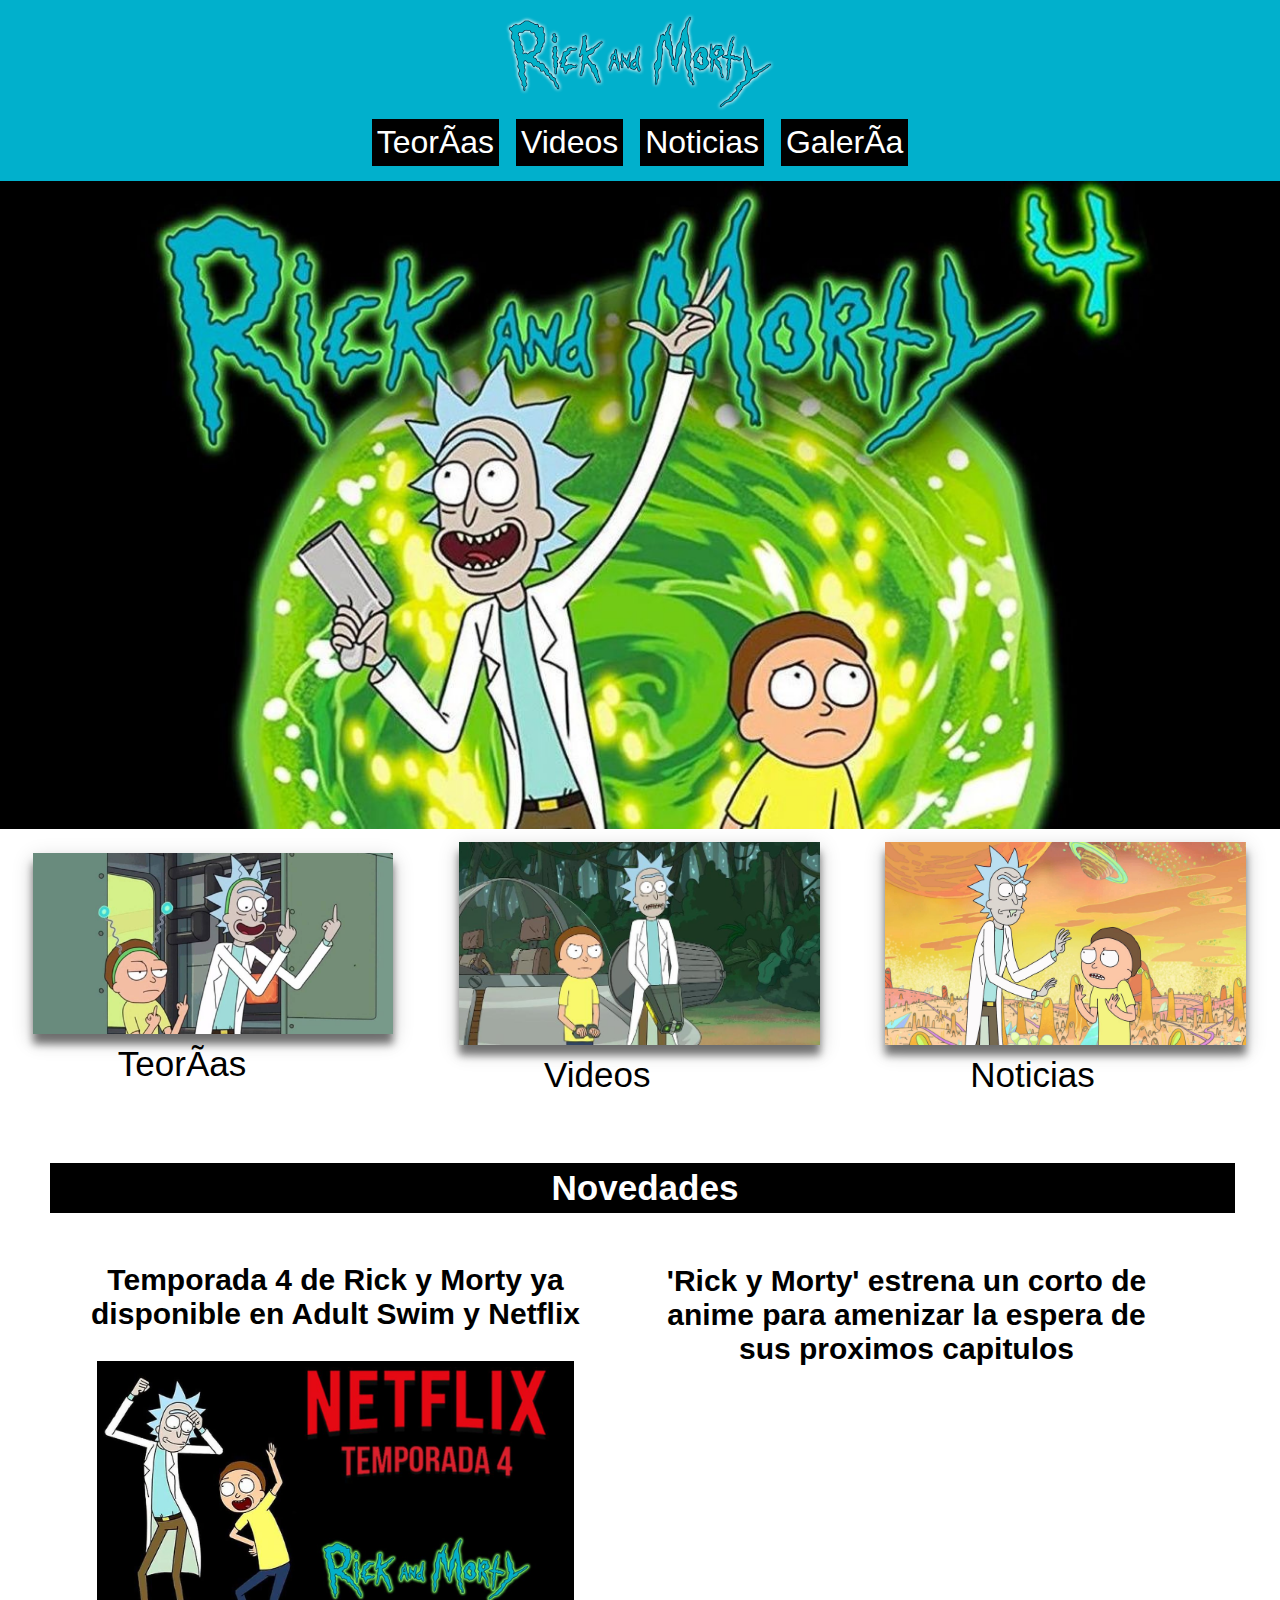
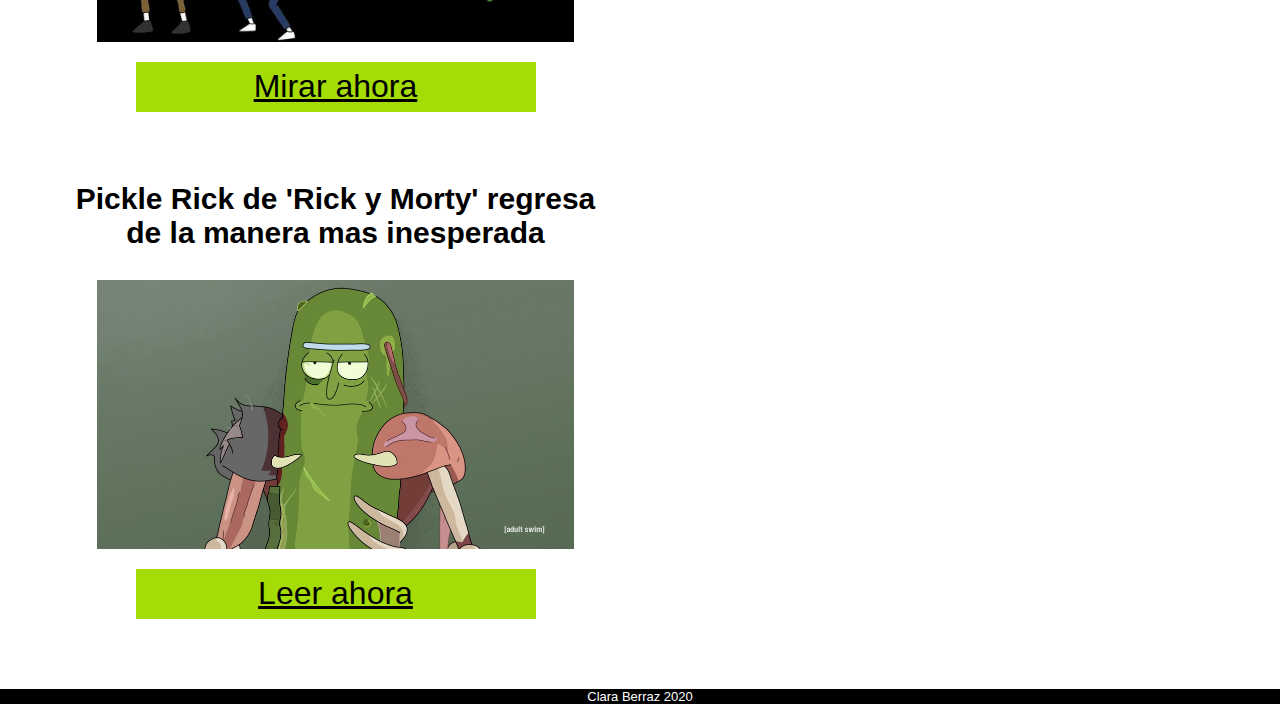
==== index.html @ 6d132912 "avances" ====
<!doctype html>
<html>
<head>
<meta charset="iso-8859-1"> 
<title>Rick & Morty</title>
<link rel="stylesheet" type="text/css" href="./estilos.css">

</head>

<body>
	
	<header>
		<a href="./index.html" style="width: 300px;"><img style="max-height: 100%;" src="./images/logo.png" alt=""> </a>
		
		<nav>
			<ul id="mibarra" class="barratop">
			<li><a href="./page/teorias.html">Teorías</a></li>
			<li><a href="./page/videos.html">Videos</a></li>
			<li><a href="./page/noticias.html">Noticias</a></li>
			<li><a href="./page/galeria.html">Galería</a></li>
		</ul>
		</nav>
	</header>
	
	<img src="./images/banner.jpg" >	
	

	<div>
		<div class="caja3columnas">
			<img class="shadow" src="./images/Imagen1.jpg">	
			<a class="teorias" href="./page/teorias.html">Teorías</a>
		</div>

		<div class="caja3columnas">
			<img class="shadow" src="./images/Imagen2.jpg">
			<a href="./page/videos.html" class="videos">Videos</a>
		</div>

		<div class="caja3columnas">
			<img class="shadow" src="./images/Imagen3.jpg">
			<a href="./page/noticias.html" class="noticias">Noticias</a>
		</div>
	</div>
	</section>

<section>

	<div class="cajasincolumna">
		<h3>Novedades</h3>
	</div>

	<div class="row">
		<div class="column centrado">
			<div class="textos">
				<h4>Temporada 4 de Rick y Morty ya disponible en Adult Swim y Netflix</h4>
			</div>
			<img src="./images/temporada4.jpg">
		
			<div class="cajawatch">
				<a href="https://www.adultswim.com/streams/rick-and-morty" target=blank>Mirar ahora</a>
			</div>
		</div>
		<div class="column centrado">
			<div class="textos">
				<h4>'Rick y Morty' estrena un corto de anime para amenizar la espera de sus proximos capitulos</h4>
				 </div>
				 <div class="centrado" >
					 <iframe class="sizeVideo" src="https://www.youtube.com/embed/-kdltv_CSHE" frameborder="0" allow="accelerometer; autoplay; encrypted-media; gyroscope; picture-in-picture" allowfullscreen></iframe>
				</div>
		</div>
		<div class="column centrado">
			<div class= textos>
				<h4>Pickle Rick de 'Rick y Morty' regresa de la manera mas inesperada</h4>
			</div>
			<img  width="200px" src="./images/pickle.png" alt="">
		
			<div class="cajawatch">
				<a href="">Leer ahora</a>
			</div>
		</div>
	</div>
	
  
</section>
    
	<footer>Clara Berraz 2020</footer>
	
</body>
</html>
---- estilos.css ----
*{margin: 0; padding: 0}

.logo{
    max-width: 200px;
    position: absolute;
    background-color: black;
}
.logo:hover{
    background-color: #A5DC05;
}

header {background-color: #01B0CC; font-size: 25px; padding: 10px; text-align: center; font-family: 'Kumbh Sans', sans-serif; margin-left: auto; margin-right: auto}

a {color: black; margin-right: auto; margin-left: auto; }

.nombresitio {color: black; text-decoration: none; font-size: 30px; font-family: 'Kumbh Sans', sans-serif; margin-right: auto; margin-left: auto; text-align: center;}

header nav a {background-color: black; color: white; text-decoration: none; display: inline-block; margin: 5px; padding: 5px}

header nav a:hover {background-color: #A5DC05; color: white;}

h1 {font-family: 'Kumbh Sans', sans-serif; ; border-bottom:3px; text-align:center }

h2 {text-align: center; }


img {width: 90%; margin: auto; display: block;}



section {padding: 50px}

nav ul {list-style: none;}

nav ul li {display: inline;}

div {background-color: white; text-align: center; color: black; display: flex; flex-flow: wrap;align-self: center;}

.caja3columnas {background-color: white; text-align: center ; width: 31.3%; margin: 1%}

.teorias {padding-left: 100px; color: black; font-size: 35px; stroke: 8px; text-decoration: none; ; padding-top: 5px; display: inline-block; margin: 5px}

.teorias:hover{
  text-shadow: 0 0 3px #FF0000, 0 0 5px #FF0000;
}

.videos {padding-left: 100px; color: black; font-size: 35px; stroke: 8px; text-decoration: none; ; padding-top: 5px; display: inline-block; margin: 5px}

.videos:hover{
  text-shadow: 0 0 3px #FF0000, 0 0 5px #FF0000;
}
.noticias {padding-left: 100px; color: black; font-size: 35px; stroke: 8px; text-decoration: none; ; padding-top: 5px; display: inline-block; margin: 5px}
.noticias:hover{
  text-shadow: 0 0 3px #FF0000, 0 0 5px #FF0000;
}
body {background-color: black; color: white ; font-family: 'Kumbh Sans', sans-serif; font-size: 30px }

section {background-color: white; font-family: 'Kumbh Sans', sans-serif; color: black}

.cajasincolumna {background-color: black; color:white; width: 100%; padding-top: 5px; padding-bottom: 5px; padding-left: 5px; justify-content: center;}

.textos {padding-top: 30px; padding-bottom: 30px; text-align: center; justify-content: center;}

.cajawatch {height: 50px ;width: 400px; color: black; background-color: #A5DC05 ; margin: 0px auto; font-family: 'Kumbh Sans', sans-serif; text-align: center; display: flex; align-content: center; margin-top: 20px; }
.cajawatch:hover {background-color: #01B0CC}

a {color: black; display: flex; align-content: center; margin-left: auto; margin-right: auto; font-family: 'Kumbh Sans', sans-serif; font-size: xx-large}

.Cajaleer { border-radius: 10px; width: 400px; color: black; background-color: #A5DC05 ; margin: 0px auto; font-family: 'Kumbh Sans', sans-serif; text-align: center; display: flex; }
.Cajaleer:hover {background-color: #01B0CC}

.centrado{justify-content: center;}

.sizeVideo{
    width: 450px;
    height: 315px
}


footer {background-color: black; color: white; font-size: small ; text-align: center;}

.col-1 {width: 8.33%;}
.col-2 {width: 16.66%;}
.col-3 {width: 25%;}
.col-4 {width: 33.33%;}
.col-5 {width: 41.66%;}
.col-6 {width: 50%;}
.col-7 {width: 58.33%;}
.col-8 {width: 66.66%;}
.col-9 {width: 75%;}
.col-10 {width: 83.33%;}
.col-11 {width: 91.66%;}
.col-12 {width: 100%;}


.columnGaleria{
  float: left;
  width: 25%;
}

.shadow{
  box-shadow: 0 10px 8px 0 rgba(0, 0, 0, 0.5), 0 6px 20px 0 rgba(0, 0, 0, 0.19);
}

.imgGaleria{
  box-shadow: 0 10px 8px 0 rgba(0, 0, 0, 0.5), 0 6px 20px 0 rgba(0, 0, 0, 0.19);
  text-align: center;
}

.imgGaleria:hover{
  transform: scale(1.6);
  max-width: 100%;
}




.column {
  float: left;
  width: 45%;
  padding: 20px;
}

.row:after {
  content: "";
  display: table;
  clear: both;
}

.card{

  box-shadow: 0 4px 8px 0 rgba(0, 0, 0, 0.5);
  max-width: 400px;
  margin: 20px auto;
  text-align: center;
  font-family: 'Kumbh Sans', sans-serif;
  translate: -3px;
}
.card:hover{
  transform: scale(0.95);
}

/*estilos para tabletas*/
@media (max-width:768px) {
  .column {
    width: 50%;
  }

  .columnGaleria{
    float: left;
    width: 33.3%;
  }

 
}

/*estilos para celulares*/
@media  (max-width: 480px){
  .column {
    width: 25%;
  }
  .columnGaleria{
    float: left;
    width: 50%;
  }
  
}

@media screen and (max-width: 992px) {
  .column {
    width: 100%;
  }
}
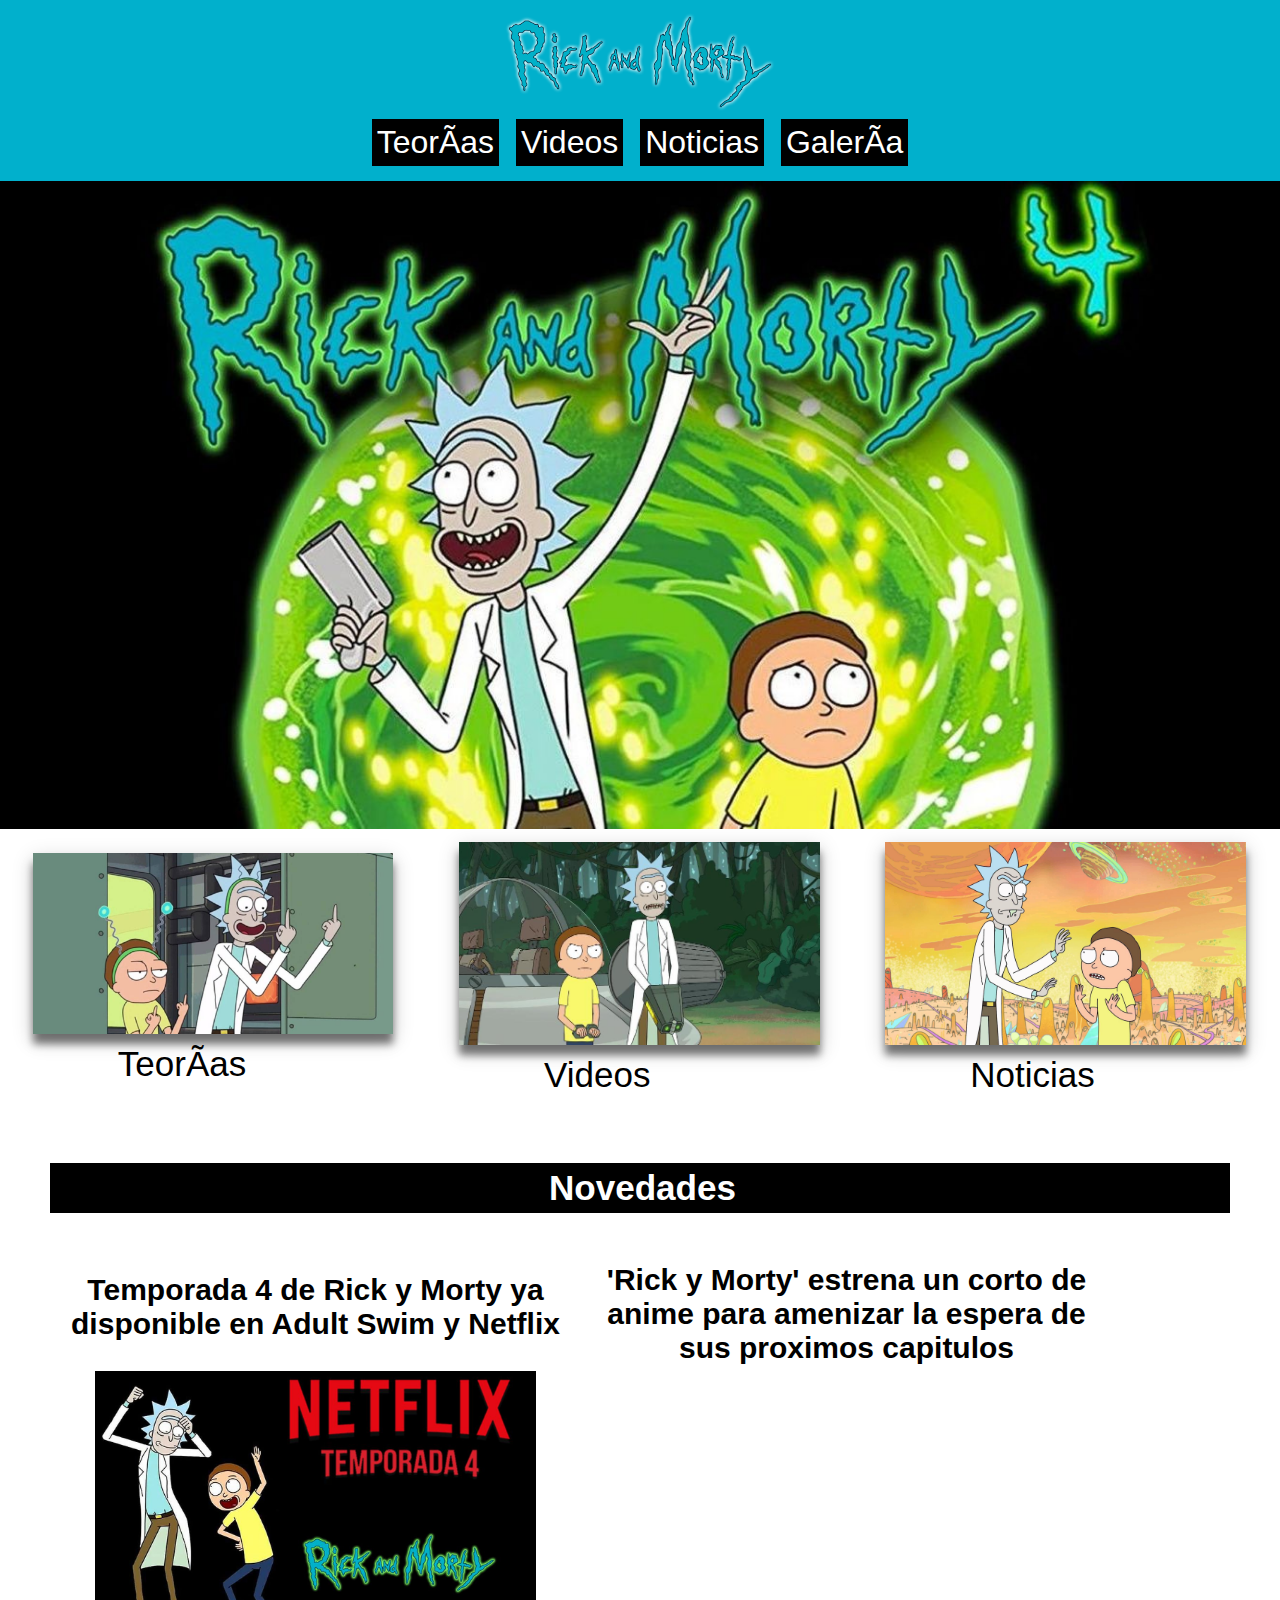
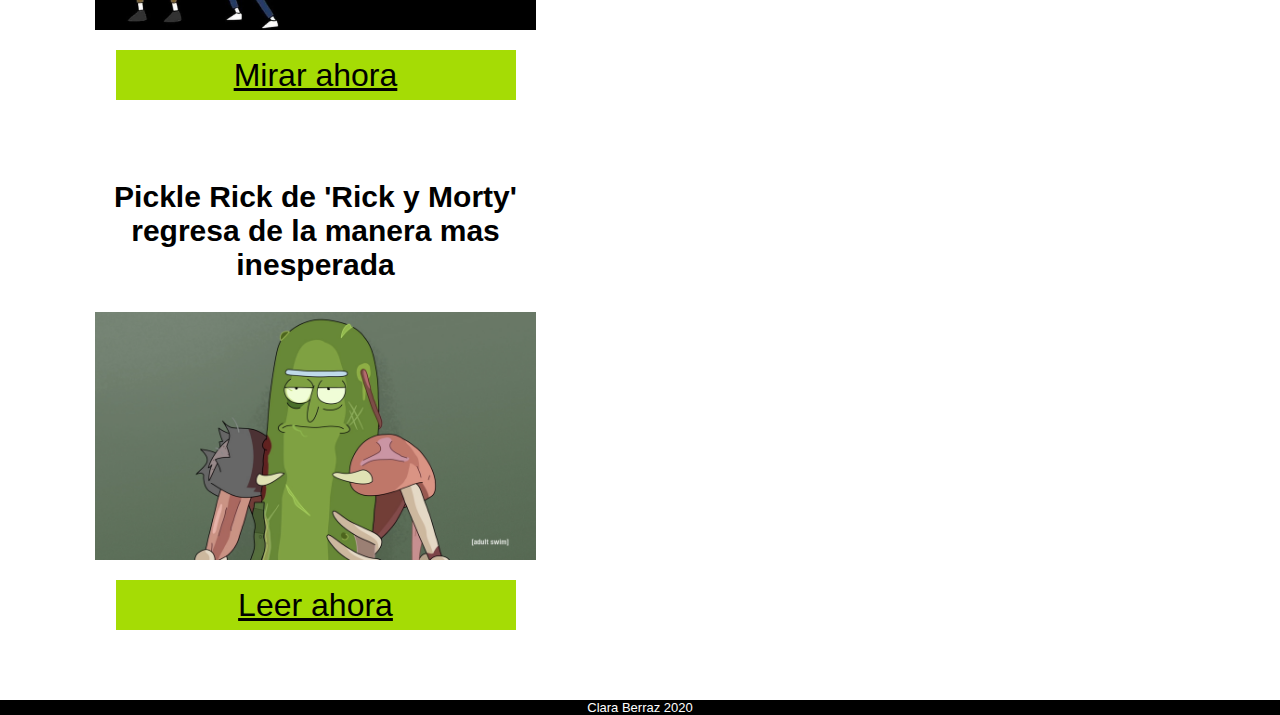
==== commit c27759d0: "galeria 2" ====
--- a/index.html
+++ b/index.html
@@ -17,14 +17,13 @@
 			<li><a href="./page/teorias.html">Teorías</a></li>
 			<li><a href="./page/videos.html">Videos</a></li>
 			<li><a href="./page/noticias.html">Noticias</a></li>
-			<li><a href="./page/galeria.html">Galería</a></li>
+			<li><a href="./page/galeria2.html">Galería</a></li>
 		</ul>
 		</nav>
 	</header>
 	
 	<img src="./images/banner.jpg" >	
 	
-
 	<div>
 		<div class="caja3columnas">
 			<img class="shadow" src="./images/Imagen1.jpg">	
@@ -41,48 +40,48 @@
 			<a href="./page/noticias.html" class="noticias">Noticias</a>
 		</div>
 	</div>
-	</section>
 
-<section>
 
-	<div class="cajasincolumna">
-		<h3>Novedades</h3>
-	</div>
+	<section>
 
-	<div class="row">
-		<div class="column centrado">
-			<div class="textos">
-				<h4>Temporada 4 de Rick y Morty ya disponible en Adult Swim y Netflix</h4>
+		<div class="cajasincolumna">
+			<h3>Novedades</h3>
+		</div>
+
+		<div class="row">
+			<div class="column centrado">
+				<div class="textos">
+					<h4>Temporada 4 de Rick y Morty ya disponible en Adult Swim y Netflix</h4>
+				</div>
+				<img src="./images/temporada4.jpg">
+			
+				<div class="cajawatch">
+					<a href="https://www.adultswim.com/streams/rick-and-morty" target=blank>Mirar ahora</a>
+				</div>
 			</div>
-			<img src="./images/temporada4.jpg">
-		
-			<div class="cajawatch">
-				<a href="https://www.adultswim.com/streams/rick-and-morty" target=blank>Mirar ahora</a>
+			<div class="column centrado">
+				<div class="textos">
+					<h4>'Rick y Morty' estrena un corto de anime para amenizar la espera de sus proximos capitulos</h4>
+					</div>
+					<div class="centrado" >
+						<iframe class="sizeVideo" src="https://www.youtube.com/embed/-kdltv_CSHE" frameborder="0" allow="accelerometer; autoplay; encrypted-media; gyroscope; picture-in-picture" allowfullscreen></iframe>
+					</div>
+			</div>
+			<div class="column centrado">
+				<div class= textos>
+					<h4>Pickle Rick de 'Rick y Morty' regresa de la manera mas inesperada</h4>
+				</div>
+				<img  width="200px" src="./images/pickle.png" alt="">
+			
+				<div class="cajawatch">
+					<a href="">Leer ahora</a>
+				</div>
 			</div>
 		</div>
-		<div class="column centrado">
-			<div class="textos">
-				<h4>'Rick y Morty' estrena un corto de anime para amenizar la espera de sus proximos capitulos</h4>
-				 </div>
-				 <div class="centrado" >
-					 <iframe class="sizeVideo" src="https://www.youtube.com/embed/-kdltv_CSHE" frameborder="0" allow="accelerometer; autoplay; encrypted-media; gyroscope; picture-in-picture" allowfullscreen></iframe>
-				</div>
-		</div>
-		<div class="column centrado">
-			<div class= textos>
-				<h4>Pickle Rick de 'Rick y Morty' regresa de la manera mas inesperada</h4>
-			</div>
-			<img  width="200px" src="./images/pickle.png" alt="">
 		
-			<div class="cajawatch">
-				<a href="">Leer ahora</a>
-			</div>
-		</div>
-	</div>
 	
-  
-</section>
-    
+	</section>
+		
 	<footer>Clara Berraz 2020</footer>
 	
 </body>
--- a/estilos.css
+++ b/estilos.css
@@ -9,67 +9,213 @@
     background-color: #A5DC05;
 }
 
-header {background-color: #01B0CC; font-size: 25px; padding: 10px; text-align: center; font-family: 'Kumbh Sans', sans-serif; margin-left: auto; margin-right: auto}
-
-a {color: black; margin-right: auto; margin-left: auto; }
-
-.nombresitio {color: black; text-decoration: none; font-size: 30px; font-family: 'Kumbh Sans', sans-serif; margin-right: auto; margin-left: auto; text-align: center;}
-
-header nav a {background-color: black; color: white; text-decoration: none; display: inline-block; margin: 5px; padding: 5px}
-
-header nav a:hover {background-color: #A5DC05; color: white;}
-
-h1 {font-family: 'Kumbh Sans', sans-serif; ; border-bottom:3px; text-align:center }
-
-h2 {text-align: center; }
-
-
-img {width: 90%; margin: auto; display: block;}
-
-
-
-section {padding: 50px}
-
-nav ul {list-style: none;}
-
-nav ul li {display: inline;}
-
-div {background-color: white; text-align: center; color: black; display: flex; flex-flow: wrap;align-self: center;}
-
-.caja3columnas {background-color: white; text-align: center ; width: 31.3%; margin: 1%}
-
-.teorias {padding-left: 100px; color: black; font-size: 35px; stroke: 8px; text-decoration: none; ; padding-top: 5px; display: inline-block; margin: 5px}
+header {
+    background-color: #01B0CC; 
+    font-size: 25px; 
+    padding: 10px; 
+    text-align: center; 
+    font-family: 'Kumbh Sans', sans-serif; 
+    margin-left: auto; 
+    margin-right: auto
+}
+
+a {
+  color: black; 
+  margin-right: auto; 
+  margin-left: auto; 
+}
+
+.nombresitio {
+  color: black; 
+  text-decoration: none; 
+  font-size: 30px; 
+  font-family: 'Kumbh Sans', sans-serif; 
+  margin-right: auto; 
+  margin-left: auto; 
+  text-align: center;
+}
+
+header nav a {
+  background-color: black; 
+  color: white;
+  text-decoration: none; 
+  display: inline-block; 
+  margin: 5px; 
+  padding: 5px
+}
+
+header nav a:hover {
+  background-color: #A5DC05; 
+  color: white;
+}
+
+h1 {
+  font-family: 'Kumbh Sans', sans-serif; 
+  border-bottom:3px; 
+  text-align:center 
+}
+
+h2 {
+  text-align: center; 
+}
+
+h6 { 
+  color: gray; 
+
+}
+
+
+img {
+  width: 90%; 
+  margin: auto; 
+  display: block;
+}
+
+p{
+  font-size: medium
+}
+
+section {
+  padding: 50px
+}
+
+nav ul {
+  list-style: none;
+}
+
+nav ul li {
+  display: inline;
+}
+
+div {
+  background-color: white; 
+  text-align: center; 
+  color: black; 
+  display: flex; 
+  flex-flow: wrap;
+  align-self: center;
+}
+
+.caja3columnas {
+  background-color: white; 
+  text-align: center ; 
+  width: 31.3%; 
+  margin: 1%
+}
+
+.teorias {
+  padding-left: 100px; 
+  color: black; 
+  font-size: 35px; 
+  stroke: 8px; 
+  text-decoration: none;
+  padding-top: 5px; 
+  display: inline-block; 
+  margin: 5px}
 
 .teorias:hover{
   text-shadow: 0 0 3px #FF0000, 0 0 5px #FF0000;
 }
 
-.videos {padding-left: 100px; color: black; font-size: 35px; stroke: 8px; text-decoration: none; ; padding-top: 5px; display: inline-block; margin: 5px}
+.videos {
+  padding-left: 100px; 
+  color: black; 
+  font-size: 35px; 
+  stroke: 8px; 
+  text-decoration: none;
+  padding-top: 5px; 
+  display: inline-block; 
+  margin: 5px}
 
 .videos:hover{
   text-shadow: 0 0 3px #FF0000, 0 0 5px #FF0000;
 }
-.noticias {padding-left: 100px; color: black; font-size: 35px; stroke: 8px; text-decoration: none; ; padding-top: 5px; display: inline-block; margin: 5px}
+.noticias {
+  padding-left: 100px; 
+  color: black; 
+  font-size: 35px; 
+  stroke: 8px; 
+  text-decoration: none;  
+  padding-top: 5px; 
+  display: inline-block; 
+  margin: 5px
+}
 .noticias:hover{
   text-shadow: 0 0 3px #FF0000, 0 0 5px #FF0000;
 }
-body {background-color: black; color: white ; font-family: 'Kumbh Sans', sans-serif; font-size: 30px }
-
-section {background-color: white; font-family: 'Kumbh Sans', sans-serif; color: black}
-
-.cajasincolumna {background-color: black; color:white; width: 100%; padding-top: 5px; padding-bottom: 5px; padding-left: 5px; justify-content: center;}
-
-.textos {padding-top: 30px; padding-bottom: 30px; text-align: center; justify-content: center;}
-
-.cajawatch {height: 50px ;width: 400px; color: black; background-color: #A5DC05 ; margin: 0px auto; font-family: 'Kumbh Sans', sans-serif; text-align: center; display: flex; align-content: center; margin-top: 20px; }
-.cajawatch:hover {background-color: #01B0CC}
-
-a {color: black; display: flex; align-content: center; margin-left: auto; margin-right: auto; font-family: 'Kumbh Sans', sans-serif; font-size: xx-large}
-
-.Cajaleer { border-radius: 10px; width: 400px; color: black; background-color: #A5DC05 ; margin: 0px auto; font-family: 'Kumbh Sans', sans-serif; text-align: center; display: flex; }
-.Cajaleer:hover {background-color: #01B0CC}
-
-.centrado{justify-content: center;}
+body {
+  background-color: black; 
+  color: white ; 
+  font-family: 'Kumbh Sans', sans-serif; 
+  font-size: 30px 
+}
+
+section {
+  background-color: white; 
+  font-family: 'Kumbh Sans', sans-serif; 
+  color: black
+}
+
+.cajasincolumna {
+  background-color: black; 
+  color:white; 
+  width: 100%; 
+  padding-top: 5px; 
+  padding-bottom: 5px; 
+  padding-left: 5px; 
+  justify-content: center;
+}
+
+.textos {
+  padding-top: 30px; 
+  padding-bottom: 30px; 
+  text-align: center; 
+  justify-content: center;
+}
+
+.cajawatch {
+  height: 50px ;
+  width: 400px; 
+  color: black; 
+  background-color: #A5DC05 ; 
+  margin: 0px auto; 
+  font-family: 'Kumbh Sans', sans-serif; 
+  text-align: center;
+   display: flex; 
+  align-content: center; 
+  margin-top: 20px; }
+
+.cajawatch:hover {
+  background-color: #01B0CC
+}
+
+a {
+  color: black; 
+  display: flex; 
+  align-content: center; 
+  margin-left: auto; 
+  margin-right: auto; 
+  font-family: 'Kumbh Sans', sans-serif; 
+  font-size: xx-large
+}
+
+.Cajaleer { 
+  border-radius: 10px; 
+  width: 400px; 
+  color: black; 
+  background-color: #A5DC05 ; 
+  margin: 0px auto; 
+  font-family: 'Kumbh Sans', sans-serif; 
+  text-align: center; 
+  display: flex; 
+}
+.Cajaleer:hover {
+  background-color: #01B0CC
+}
+
+.centrado{
+  justify-content: center;
+}
 
 .sizeVideo{
     width: 450px;
@@ -77,7 +223,13 @@
 }
 
 
-footer {background-color: black; color: white; font-size: small ; text-align: center;}
+
+footer {
+  background-color: black; 
+  color: white; 
+  font-size: small ; 
+  text-align: center;}
+  
 
 .col-1 {width: 8.33%;}
 .col-2 {width: 16.66%;}
@@ -112,8 +264,20 @@
   max-width: 100%;
 }
 
-
-
+.imgCard{
+  margin-top: 20px;
+  margin-bottom: 20px;
+}
+
+.cardHorizontal{
+  box-shadow: 0 4px 8px 0 rgba(0, 0, 0, 0.5);
+  padding: 20px;
+  margin-top: 30px;
+}
+
+.cardHorizontal:hover{
+  background-color: cornsilk;
+}
 
 .column {
   float: left;
@@ -136,8 +300,99 @@
   font-family: 'Kumbh Sans', sans-serif;
   translate: -3px;
 }
+
+.cardNoticia{
+  justify-content: center;
+  box-shadow: 0 4px 8px 0 rgba(0, 0, 0, 0.5);
+  max-width: 600px;
+  margin: 20px auto;
+  text-align: center;
+  font-family: 'Kumbh Sans', sans-serif;
+  translate: -3px;
+  padding: 20px;
+}
 .card:hover{
   transform: scale(0.95);
+}
+
+* {
+  box-sizing: border-box;
+}
+
+.container {
+  position: relative;
+}
+
+.misImagenes {
+  display: none;
+}
+
+
+
+.prev,
+.next {
+  cursor: pointer;
+  position: absolute;
+  top: 50%;
+  width: auto;
+  padding: 16px;
+  margin-top: -50px;
+  color: black;
+  font-weight: bold;
+  font-size: 20px;
+  border-radius: 0 3px 3px 0;
+  user-select: none;
+  -webkit-user-select: none;
+}
+
+.next {
+  right: 0;
+  border-radius: 3px 0 0 3px;
+}
+
+.prev:hover,
+.next:hover {
+  background-color: rgba(0, 0, 0, 0.8);
+}
+
+.numbertext {
+  color:black;
+  font-size: 12px;
+  padding: 8px 12px;
+  position: absolute;
+  top: 0;
+}
+
+.caption-container {
+  text-align: center;
+  background-color: #222;
+  padding: 2px 16px;
+  color: white;
+}
+
+.filaGaleria{
+  margin-top: 10px;
+}
+
+.filaGaleria:after {
+  content: "";
+  display: table;
+  clear: both;
+}
+
+.columnaGaleria {
+  float: left;
+  width: 16.66%;
+ 
+}
+
+.demo {
+  opacity: 0.6;
+}
+
+.active,
+.demo:hover {
+  opacity: 1;
 }
 
 /*estilos para tabletas*/
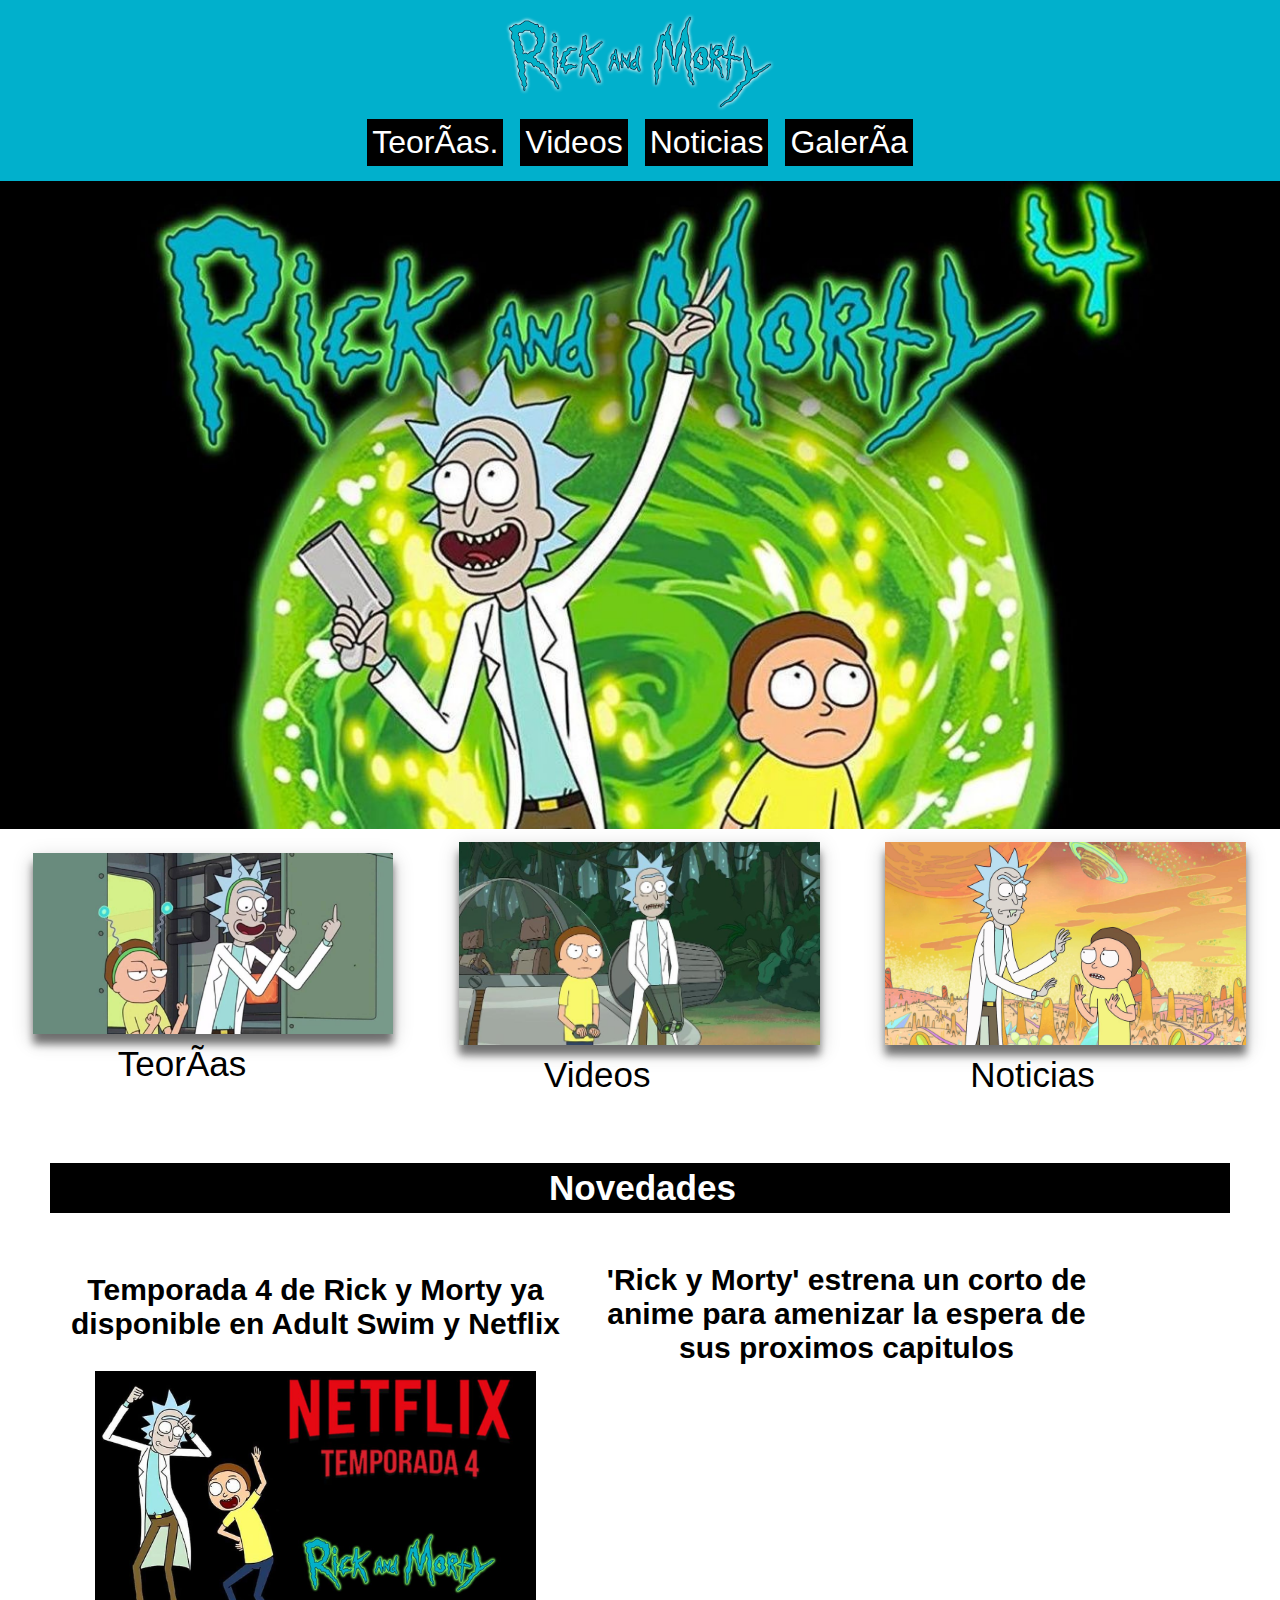
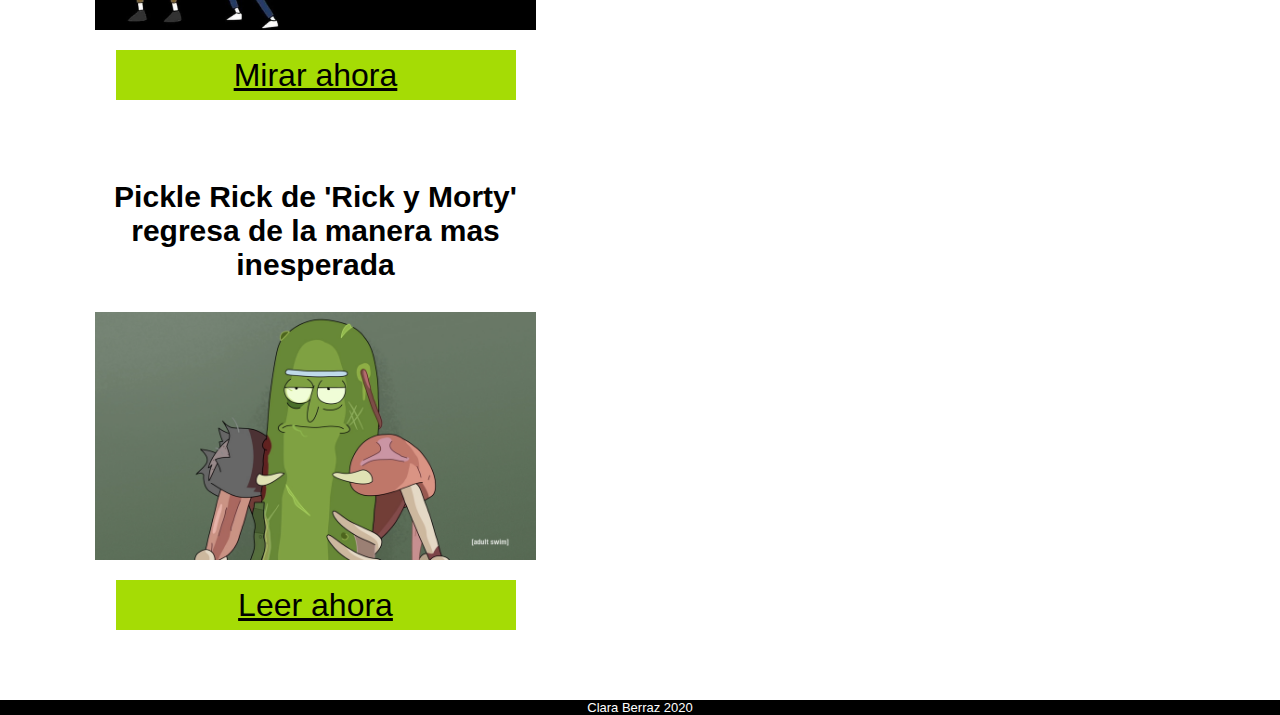
==== commit 44397745: "Update index.html" ====
--- a/index.html
+++ b/index.html
@@ -14,7 +14,7 @@
 		
 		<nav>
 			<ul id="mibarra" class="barratop">
-			<li><a href="./page/teorias.html">Teorías</a></li>
+			<li><a href="./page/teorias.html">Teorías.</a></li>
 			<li><a href="./page/videos.html">Videos</a></li>
 			<li><a href="./page/noticias.html">Noticias</a></li>
 			<li><a href="./page/galeria2.html">Galería</a></li>
@@ -85,4 +85,4 @@
 	<footer>Clara Berraz 2020</footer>
 	
 </body>
-</html>+</html>
--- a/estilos.css
+++ b/estilos.css
@@ -92,6 +92,14 @@
   text-align: center; 
   color: black; 
   display: flex; 
+  flex-flow: wrap;
+  align-self: center;
+}
+
+.imagenGrande{
+  background-color: white; 
+  text-align: center; 
+  color: black; 
   flex-flow: wrap;
   align-self: center;
 }
@@ -324,7 +332,7 @@
 }
 
 .misImagenes {
-  display: none;
+  display: contents;
 }
 
 
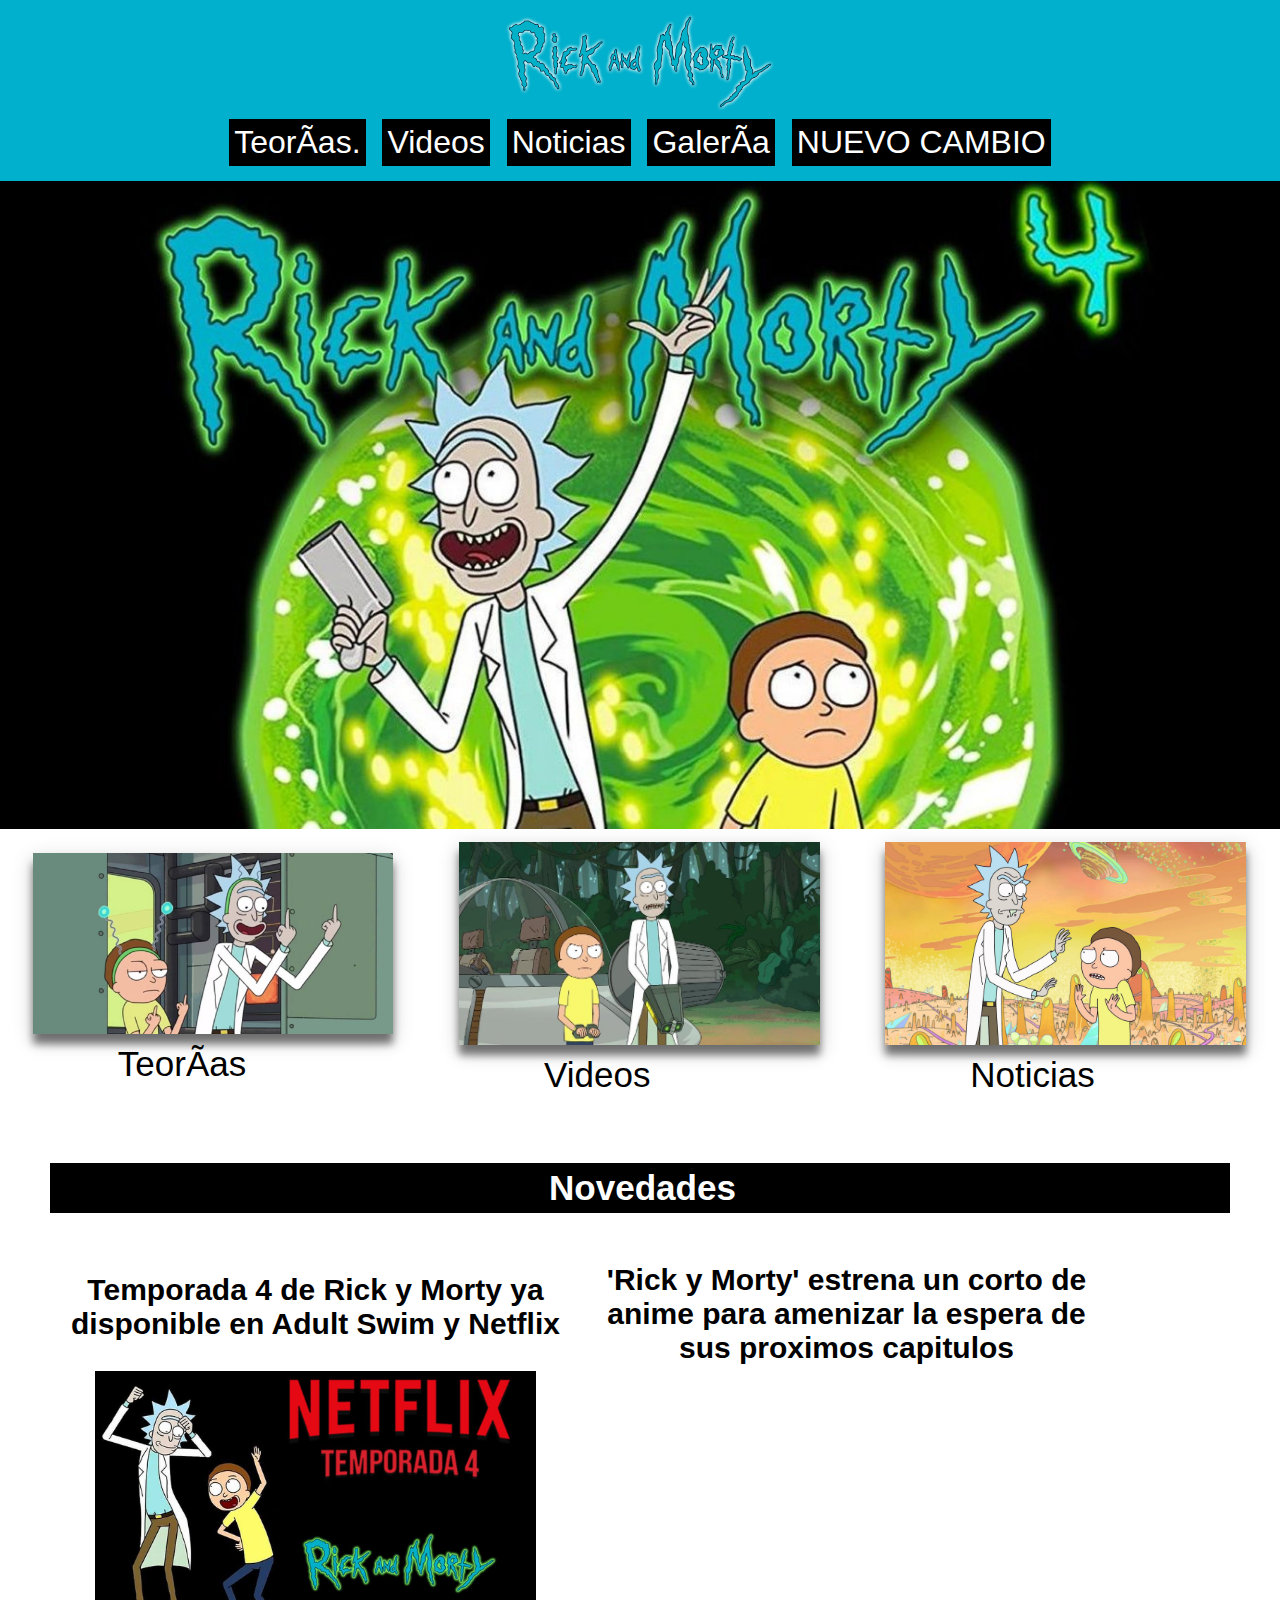
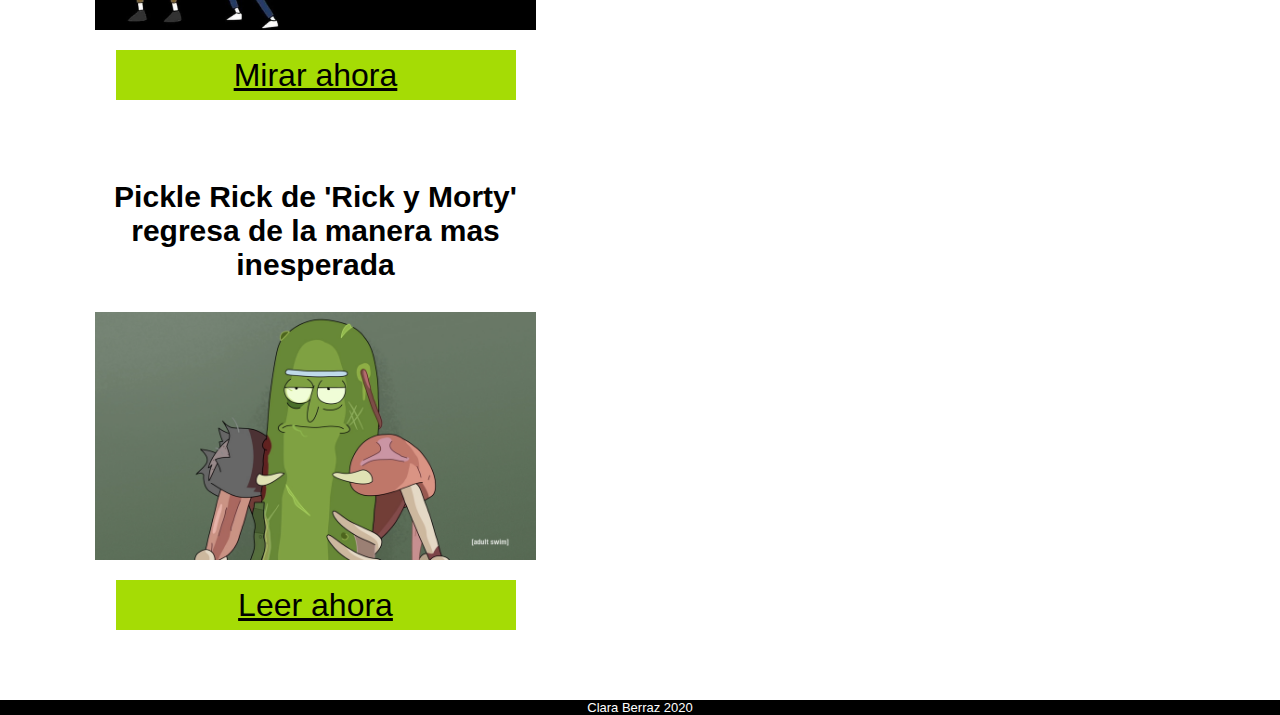
==== commit 95b84f17: "Esto es un comentario" ====
--- a/index.html
+++ b/index.html
@@ -18,6 +18,7 @@
 			<li><a href="./page/videos.html">Videos</a></li>
 			<li><a href="./page/noticias.html">Noticias</a></li>
 			<li><a href="./page/galeria2.html">Galería</a></li>
+			<li><a href="./page/galeria2.html">NUEVO CAMBIO</a></li>
 		</ul>
 		</nav>
 	</header>
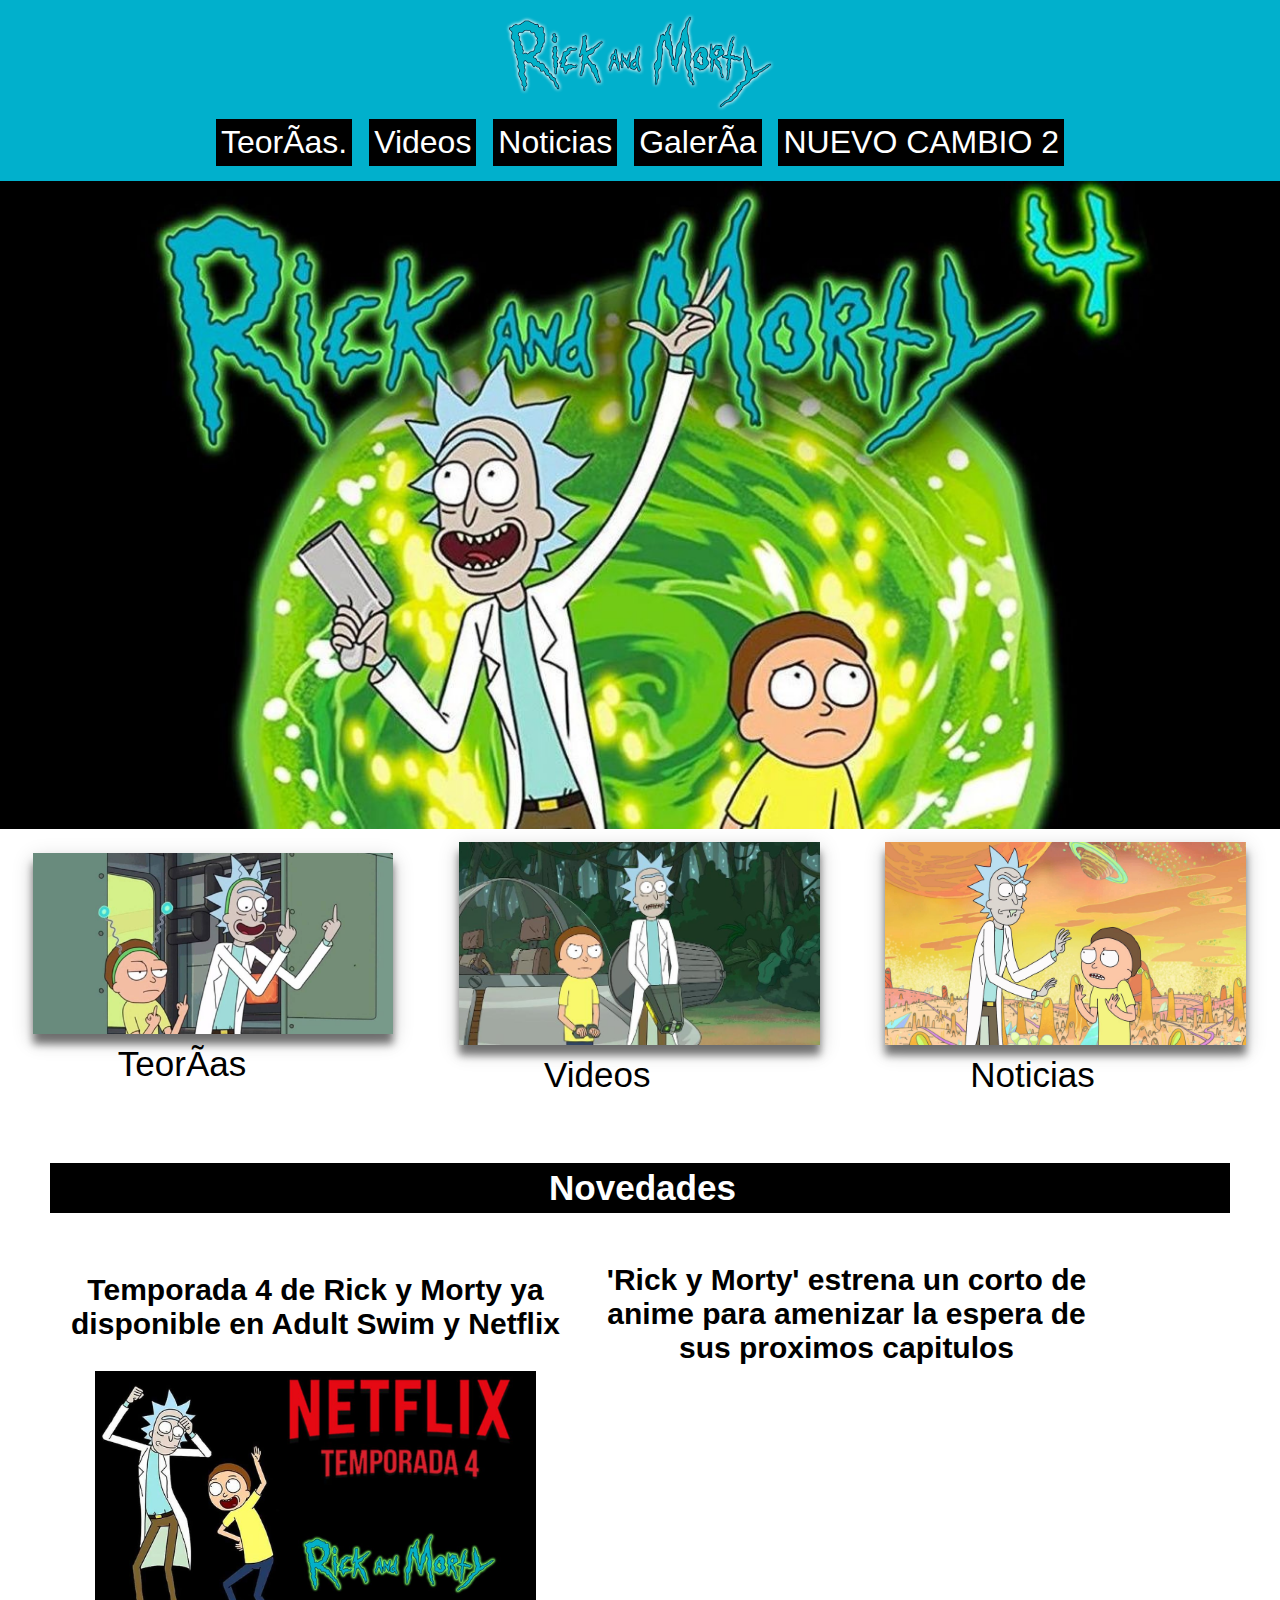
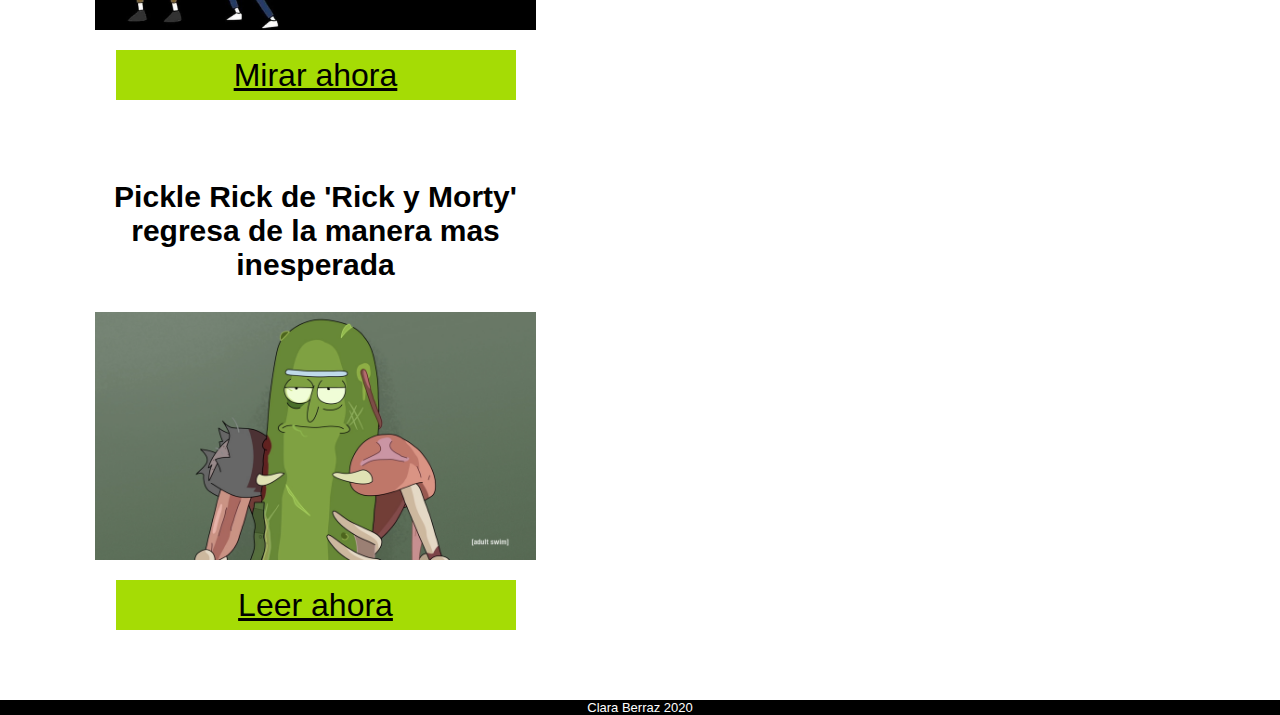
==== commit 5e12d8de: "Esto es la segunda prueba" ====
--- a/index.html
+++ b/index.html
@@ -18,7 +18,7 @@
 			<li><a href="./page/videos.html">Videos</a></li>
 			<li><a href="./page/noticias.html">Noticias</a></li>
 			<li><a href="./page/galeria2.html">Galería</a></li>
-			<li><a href="./page/galeria2.html">NUEVO CAMBIO</a></li>
+			<li><a href="./page/galeria2.html">NUEVO CAMBIO 2</a></li>
 		</ul>
 		</nav>
 	</header>
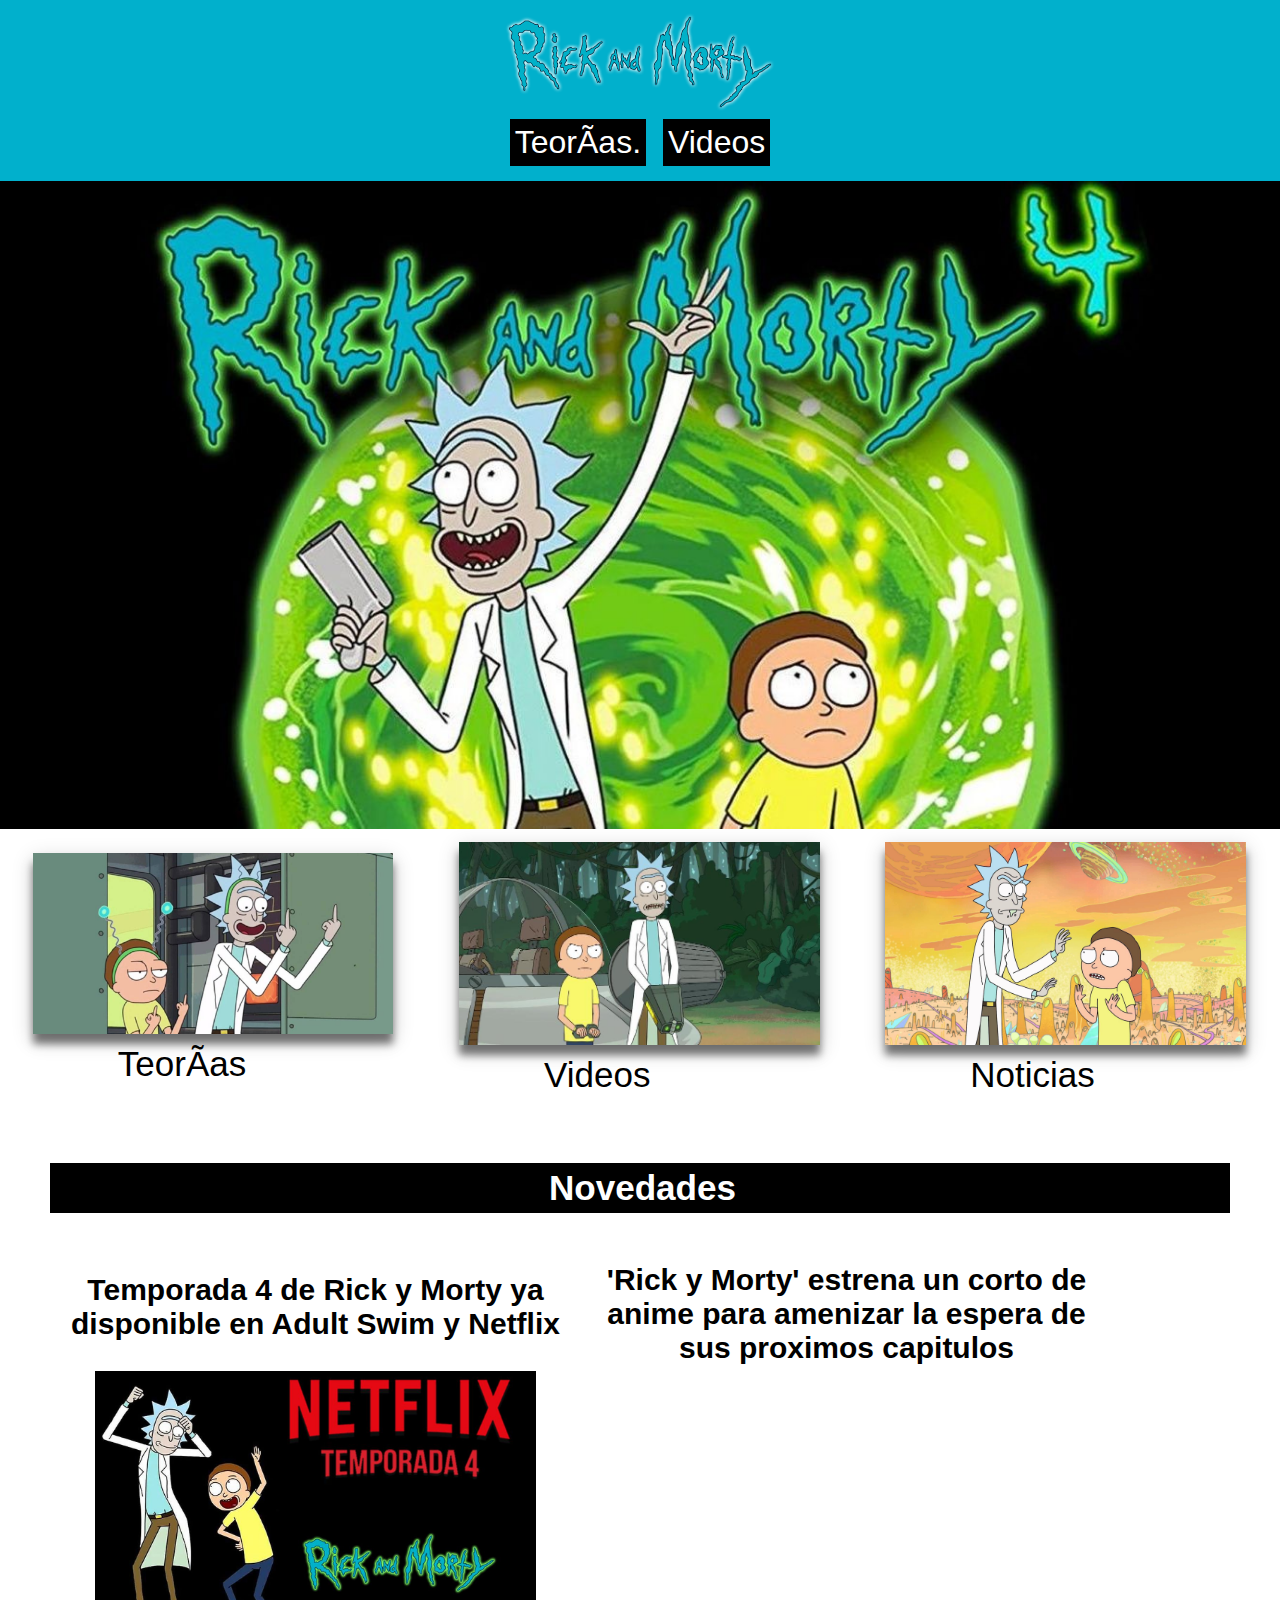
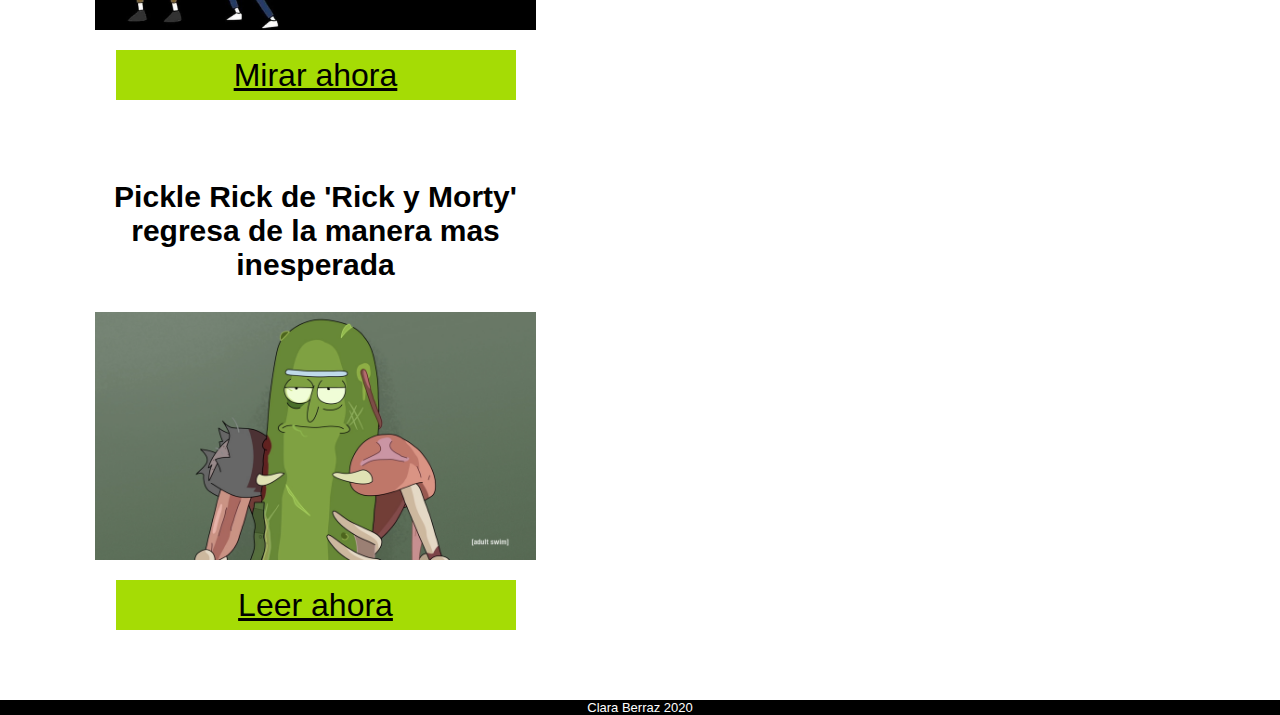
==== commit fa85d251: "Esto esta desde una rama" ====
--- a/index.html
+++ b/index.html
@@ -16,9 +16,6 @@
 			<ul id="mibarra" class="barratop">
 			<li><a href="./page/teorias.html">Teorías.</a></li>
 			<li><a href="./page/videos.html">Videos</a></li>
-			<li><a href="./page/noticias.html">Noticias</a></li>
-			<li><a href="./page/galeria2.html">Galería</a></li>
-			<li><a href="./page/galeria2.html">NUEVO CAMBIO 2</a></li>
 		</ul>
 		</nav>
 	</header>
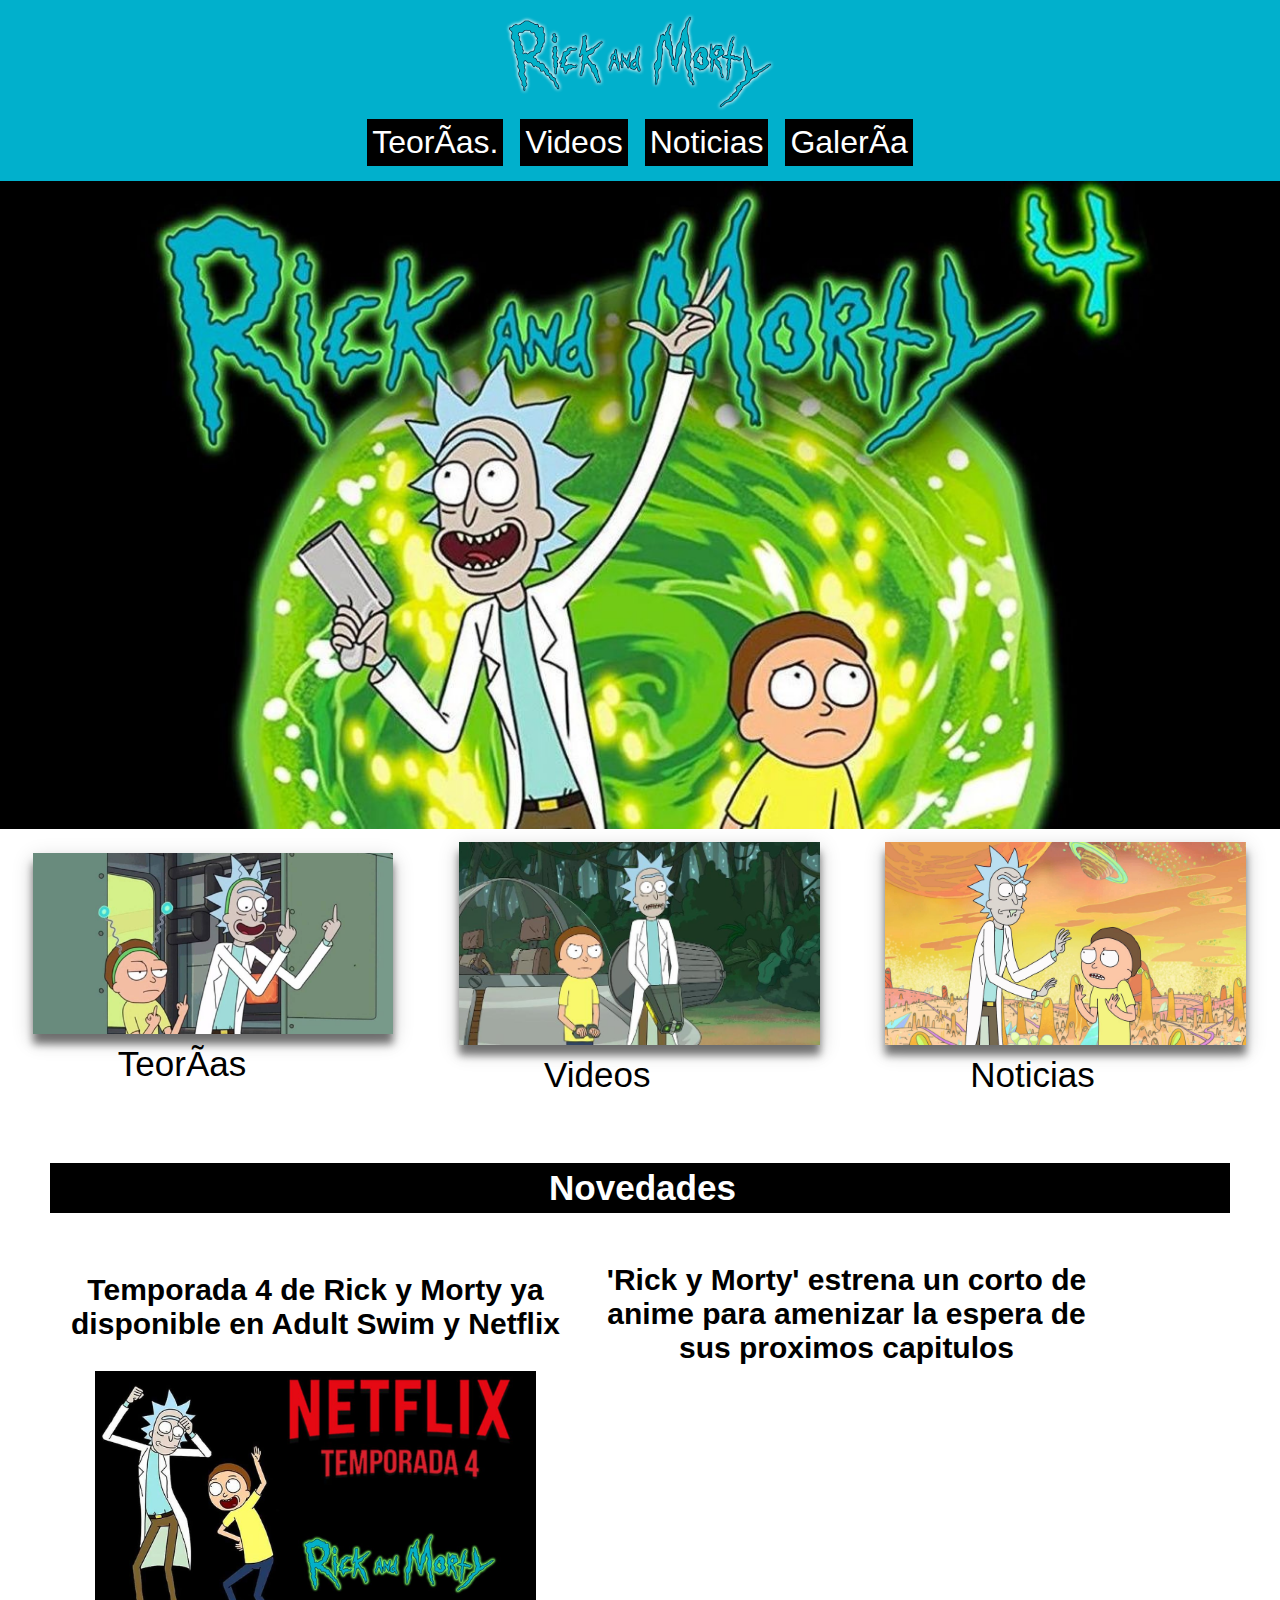
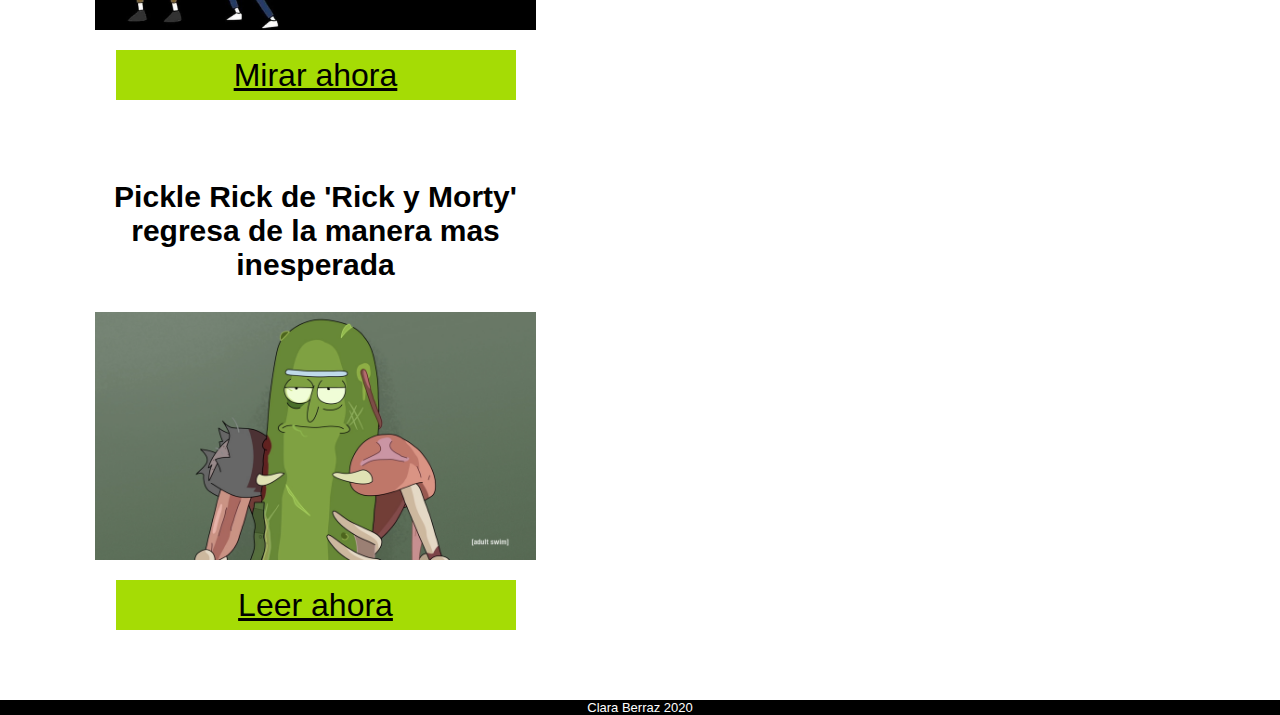
==== commit 71ac4f14: "Agrego a tags" ====
--- a/index.html
+++ b/index.html
@@ -16,6 +16,8 @@
 			<ul id="mibarra" class="barratop">
 			<li><a href="./page/teorias.html">Teorías.</a></li>
 			<li><a href="./page/videos.html">Videos</a></li>
+			<li><a href="./page/noticias.html">Noticias</a></li>
+            <li><a href="./page/galeria2.html">Galería</a></li>
 		</ul>
 		</nav>
 	</header>
